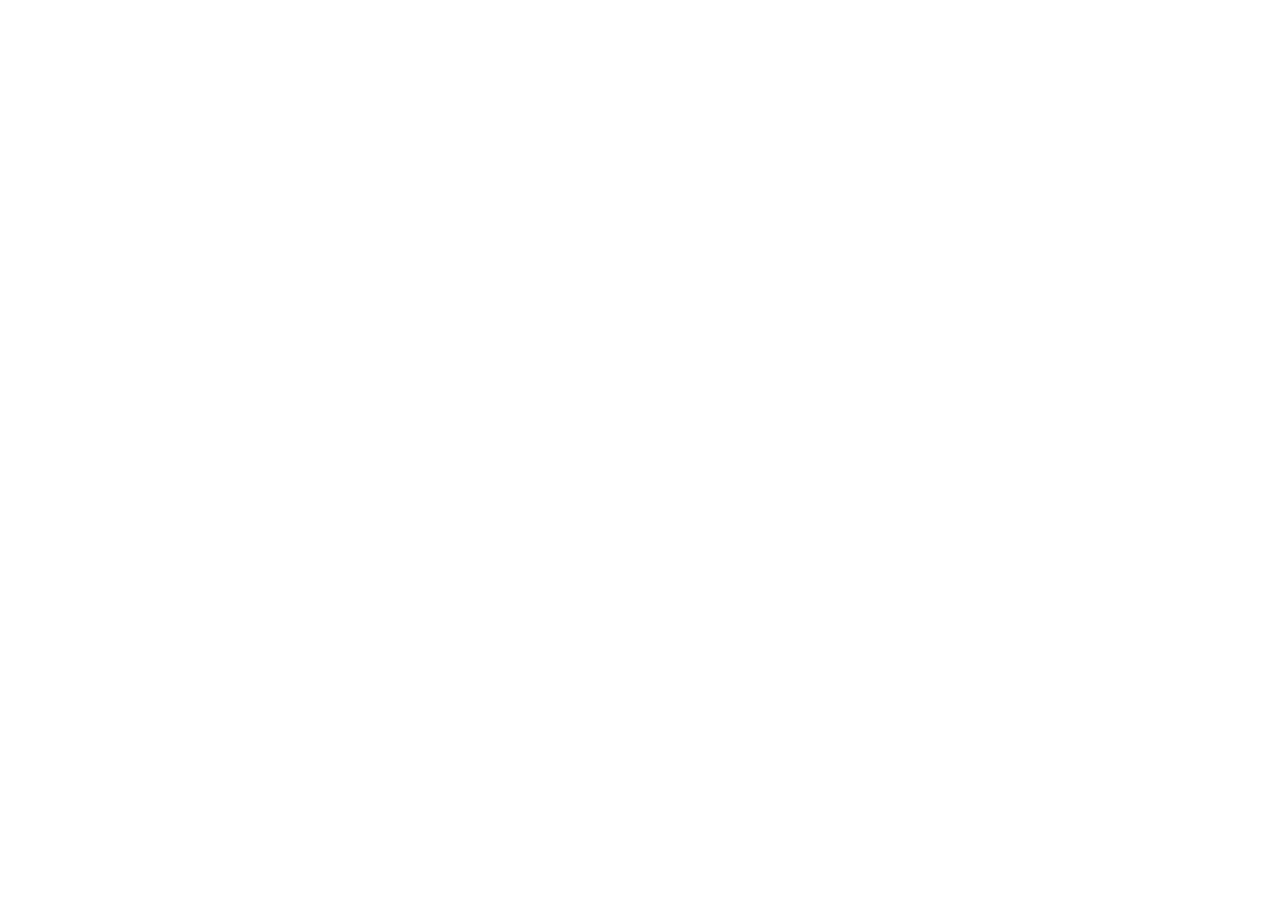
==== cdmx.html @ d6b6f7ba "feat: add pages places" ====
<!DOCTYPE html>
<html lang="es">
<head>
    <meta charset="UTF-8">
    <meta name="viewport" content="width=device-width, initial-scale=1.0">
    <title>Ciudad de México</title>
</head>
<body>
    
</body>
</html>
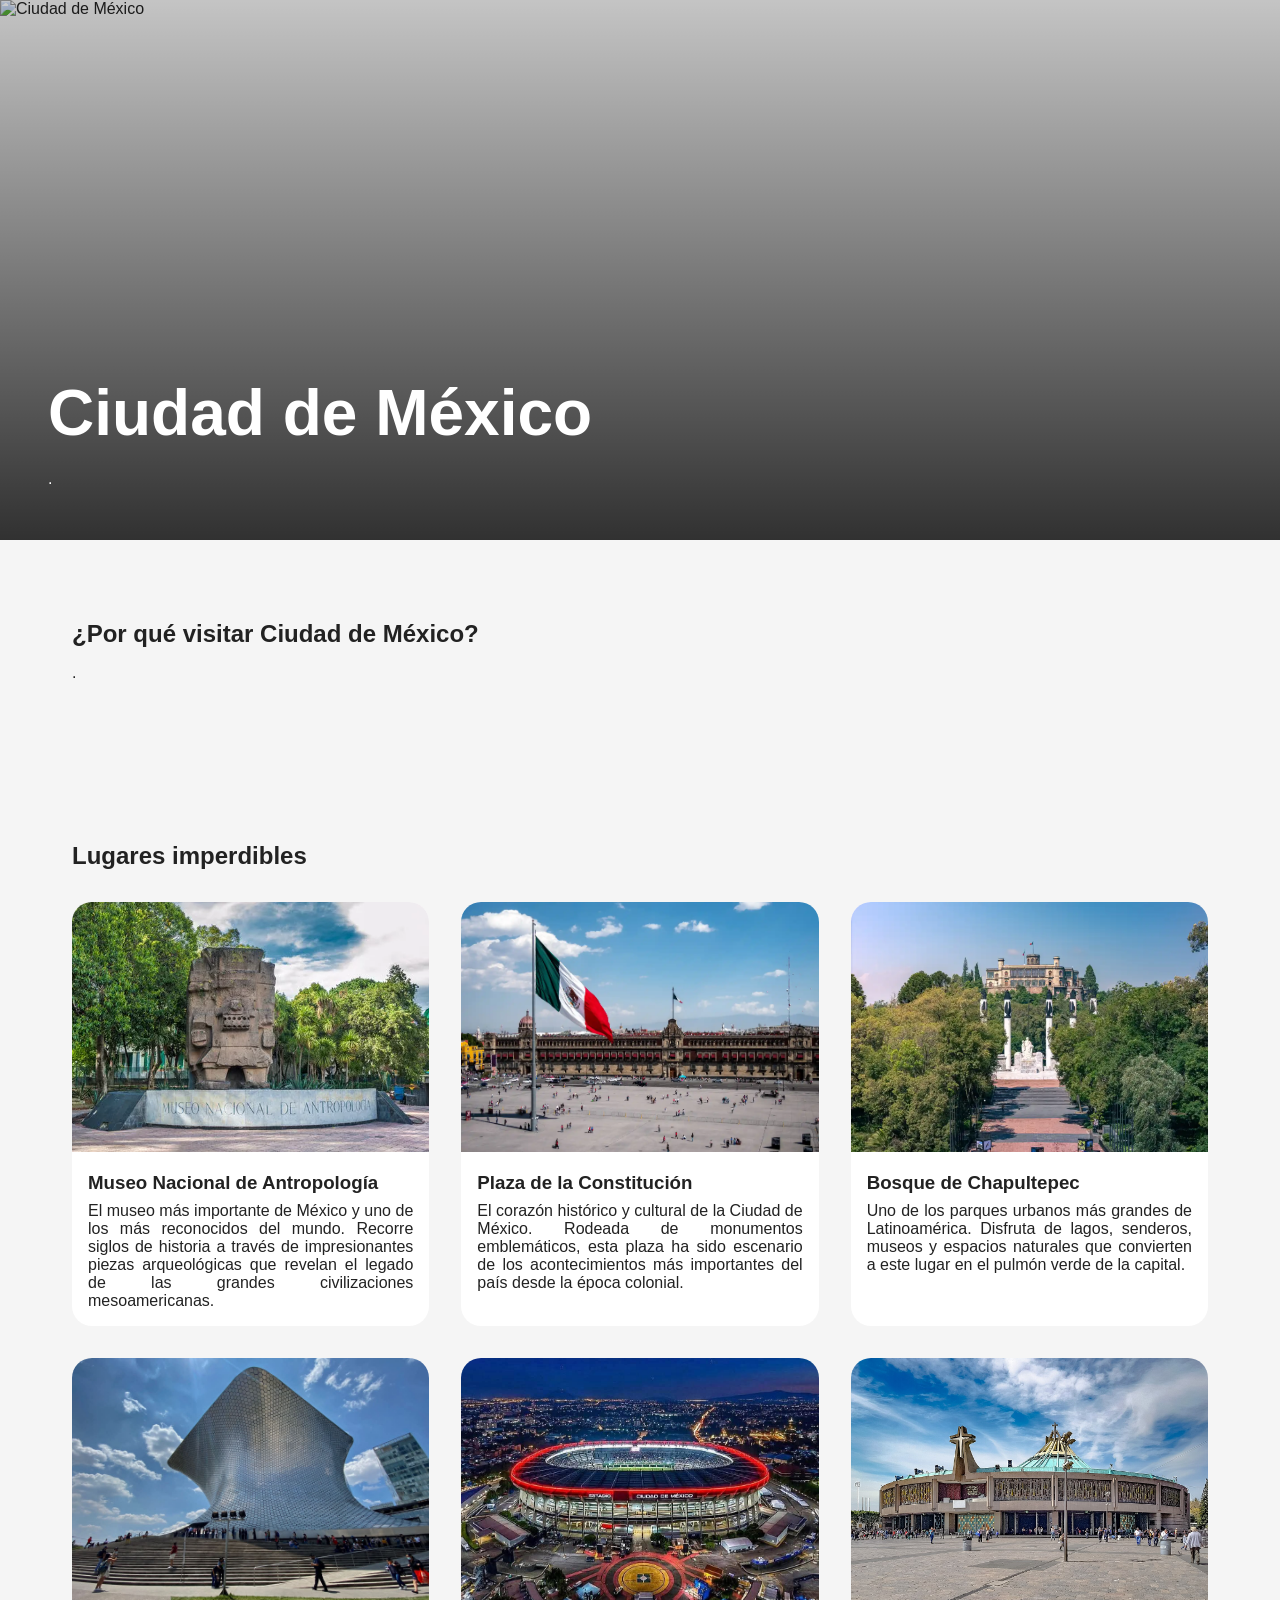
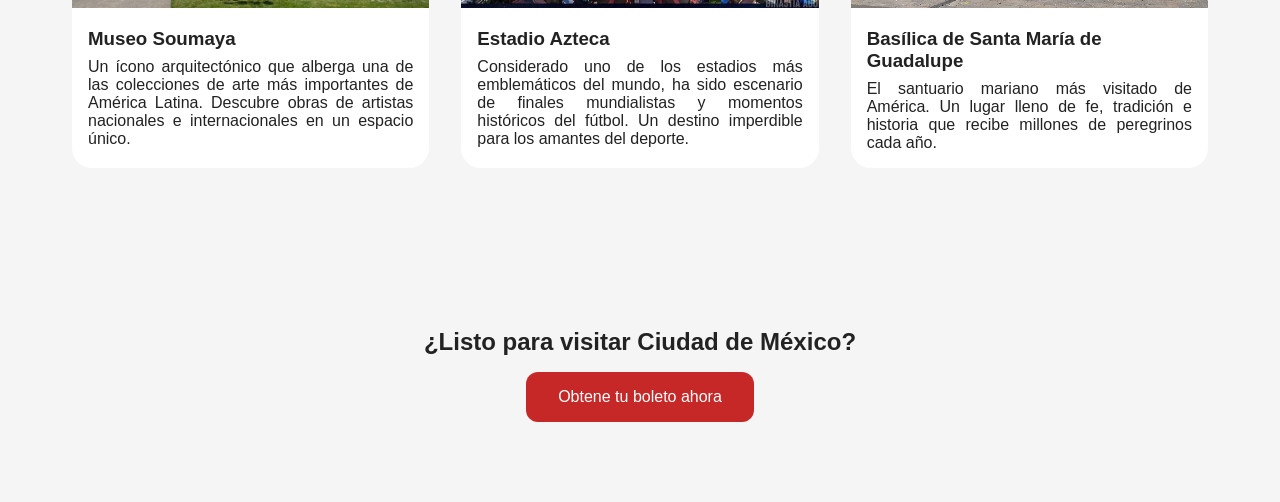
==== commit fee81d88: "feat: add tourist attraction cards for destination pages" ====
--- a/cdmx.html
+++ b/cdmx.html
@@ -3,9 +3,78 @@
 <head>
     <meta charset="UTF-8">
     <meta name="viewport" content="width=device-width, initial-scale=1.0">
-    <title>Ciudad de México</title>
+    <title>Viaja a Ciudad de México en Autobús | TER</title>
+    <link rel="stylesheet" href="destinos.css">
 </head>
 <body>
-    
+
+    <!-- HERO -->
+    <section class="hero">
+        <img src="../assets/destinos/cuautla/banner.jpg" alt="Ciudad de México">
+        <div class="hero-overlay">
+            <h1>Ciudad de México</h1>
+            <p>.</p>
+        </div>
+    </section>
+
+    <!-- INFORMACIÓN -->
+    <section class="destination-info">
+        <h2>¿Por qué visitar Ciudad de México?</h2>
+        <p>.</p>
+    </section>
+
+    <!-- LUGARES -->
+    <section class="places">
+        <h2>Lugares imperdibles</h2>
+        <p></p>
+        <div class="places-grid">
+            <article class="place-card">
+                <img src="/assets/museo-antropologia.jpg" alt="Museo Nacional de Antropología">
+                <h3>Museo Nacional de Antropología</h3>
+                <p>El museo más importante de México y uno de los más reconocidos del mundo. Recorre siglos de historia a través de impresionantes piezas arqueológicas 
+                    que revelan el legado de las grandes civilizaciones mesoamericanas.</p>
+            </article>
+
+            <article class="place-card">
+                <img src="/assets/plaza-de-la-constitucion.jpg" alt="Plaza de la Constitución">
+                <h3>Plaza de la Constitución</h3>
+                <p>El corazón histórico y cultural de la Ciudad de México. Rodeada de monumentos emblemáticos, esta plaza ha sido escenario de los acontecimientos 
+                    más importantes del país desde la época colonial.</p>
+            </article>
+
+            <article class="place-card">
+                <img src="/assets/bosque-chapultepec.jpg" alt="Bosque Chapultepec">
+                <h3>Bosque de Chapultepec</h3>
+                <p>Uno de los parques urbanos más grandes de Latinoamérica. Disfruta de lagos, senderos, museos y espacios naturales que convierten 
+                    a este lugar en el pulmón verde de la capital.</p>
+            </article>
+
+            <article class="place-card">
+                <img src="/assets/museo-soumaya.jpg" alt="Museo Soumaya">
+                <h3>Museo Soumaya</h3>
+                <p>Un ícono arquitectónico que alberga una de las colecciones de arte más importantes de América Latina. 
+                    Descubre obras de artistas nacionales e internacionales en un espacio único.</p>
+            </article>
+
+            <article class="place-card">
+                <img src="assets/estadio-azteca.jpg" alt="Estadio Azteca">
+                <h3>Estadio Azteca</h3>
+                <p>Considerado uno de los estadios más emblemáticos del mundo, ha sido escenario de finales mundialistas y momentos históricos del fútbol. 
+                    Un destino imperdible para los amantes del deporte.</p>
+            </article>
+
+            <article class="place-card">
+                <img src="assets/basilica.jpg" alt="Basílica de Santa María de Guadalupe">
+                <h3>Basílica de Santa María de Guadalupe</h3>
+                <p>El santuario mariano más visitado de América. Un lugar lleno de fe, tradición e historia que recibe millones de peregrinos cada año.</p>
+            </article>
+        </div>
+    </section>
+
+    <!-- CTA -->
+    <section class="cta">
+        <h2>¿Listo para visitar Ciudad de México?</h2>
+        <a href="index.html" class="btn-buy">Obtene tu boleto ahora</a>
+    </section>
 </body>
 </html>
--- a/destinos.css
+++ b/destinos.css
@@ -0,0 +1,108 @@
+*{
+    margin:0;
+    padding:0;
+    box-sizing:border-box;
+}
+
+body{
+    font-family: "Poppins", sans-serif;
+    background:#f5f5f5;
+    color:#222;
+}
+
+.hero{
+    position:relative;
+    height:60vh;
+}
+
+.hero img{
+    width:100%;
+    height:100%;
+    object-fit:cover;
+}
+
+.hero-overlay{
+    position:absolute;
+    inset:0;
+
+    display:flex;
+    flex-direction:column;
+    justify-content:flex-end;
+
+    padding:3rem;
+
+    background:linear-gradient(
+        to top,
+        rgba(0,0,0,.8),
+        rgba(0,0,0,.2)
+    );
+
+    color:white;
+}
+
+.hero-overlay h1{
+    font-size:4rem;
+}
+
+.hero-overlay p{
+    max-width:600px;
+    margin-top:1rem;
+    line-height:1.6;
+}
+
+.destination-info,
+.places,
+.cta{
+    max-width:1200px;
+    margin:auto;
+    padding:5rem 2rem;
+}
+
+.destination-info h2,
+.places h2{
+    margin-bottom:1rem;
+}
+
+.places-grid{
+    display:grid;
+    grid-template-columns:repeat(auto-fit,minmax(300px,1fr));
+    gap:2rem;
+    margin-top:2rem;
+}
+
+.place-card{
+    background:white;
+    border-radius:20px;
+    overflow:hidden;
+}
+
+.place-card img{
+    width:100%;
+    height:250px;
+    object-fit:cover;
+}
+
+.place-card h3{
+    padding:1rem 1rem .5rem;
+}
+
+.place-card p{
+    padding:0 1rem 1rem;
+    text-align: justify;
+}
+
+.cta{
+    text-align:center;
+}
+
+.btn-buy{
+    display:inline-block;
+    margin-top:1rem;
+    padding:1rem 2rem;
+
+    background:#C62828;
+    color:white;
+    text-decoration:none;
+
+    border-radius:12px;
+}
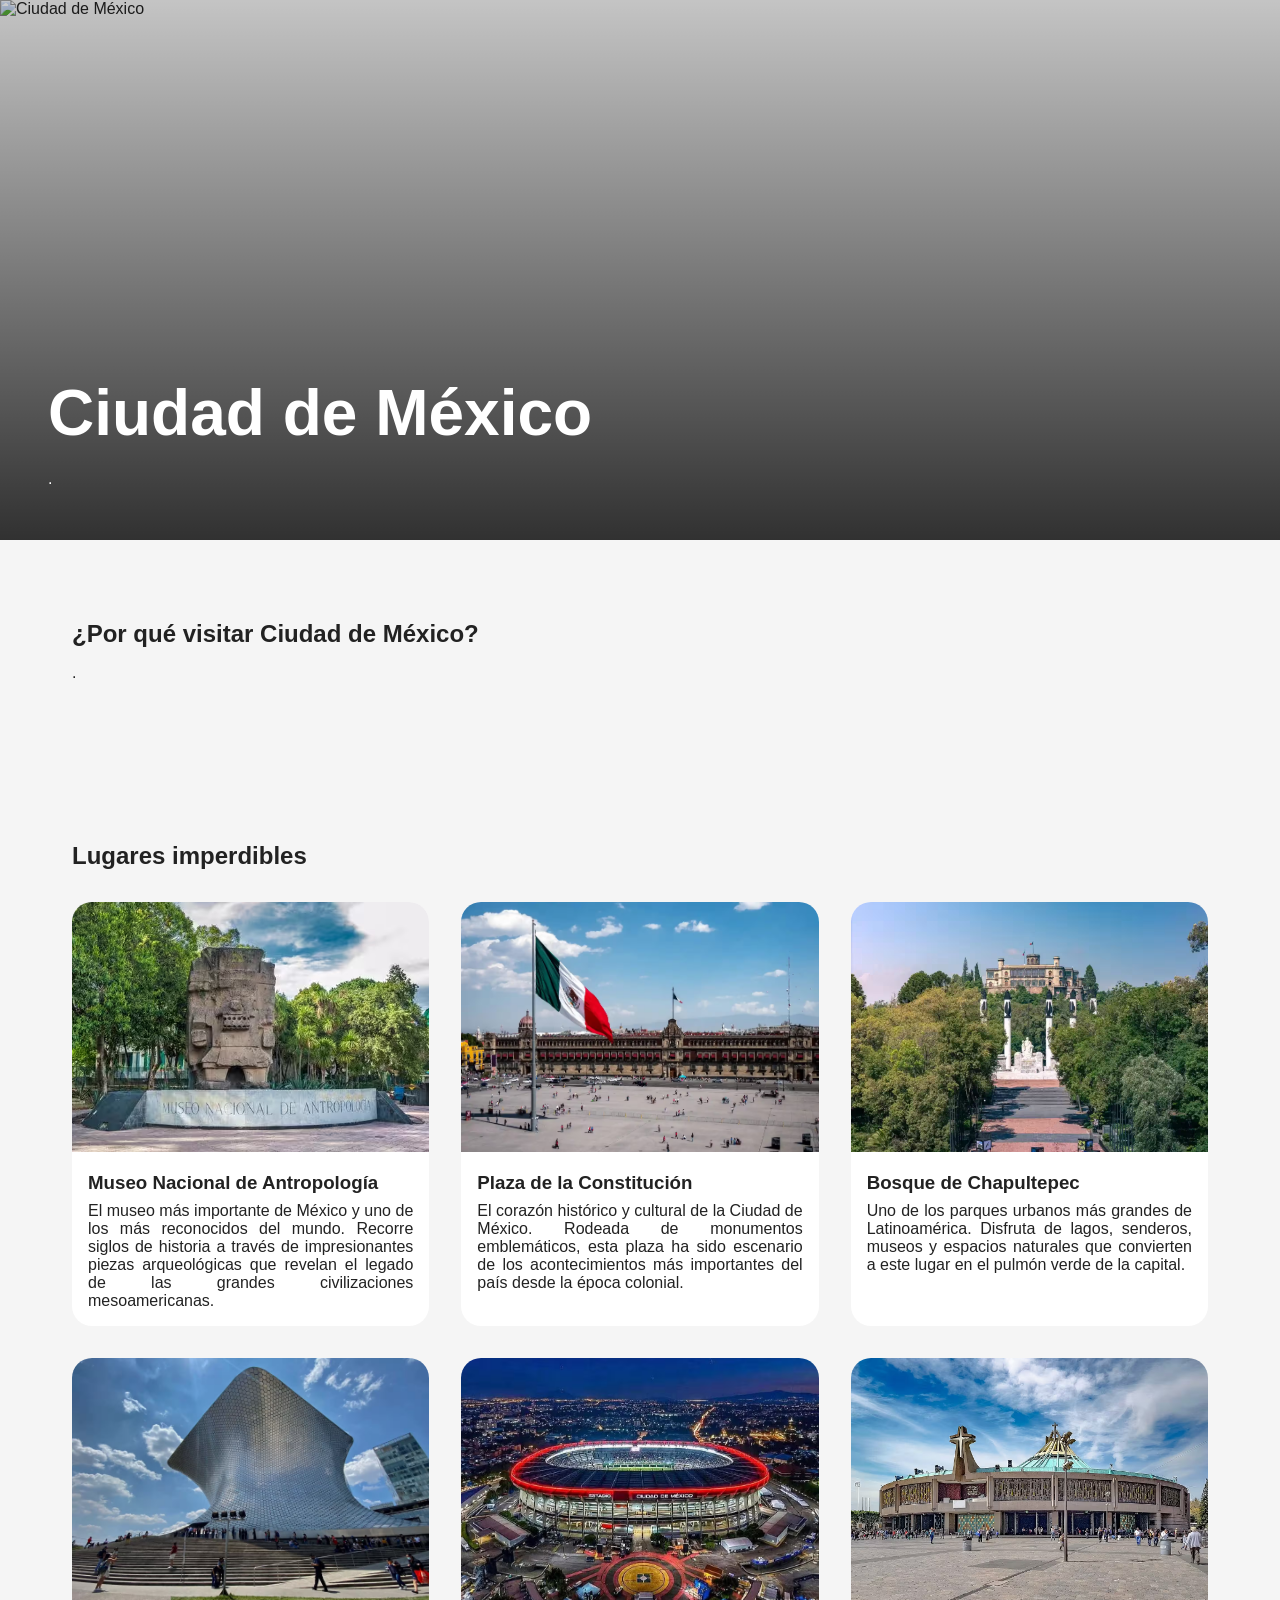
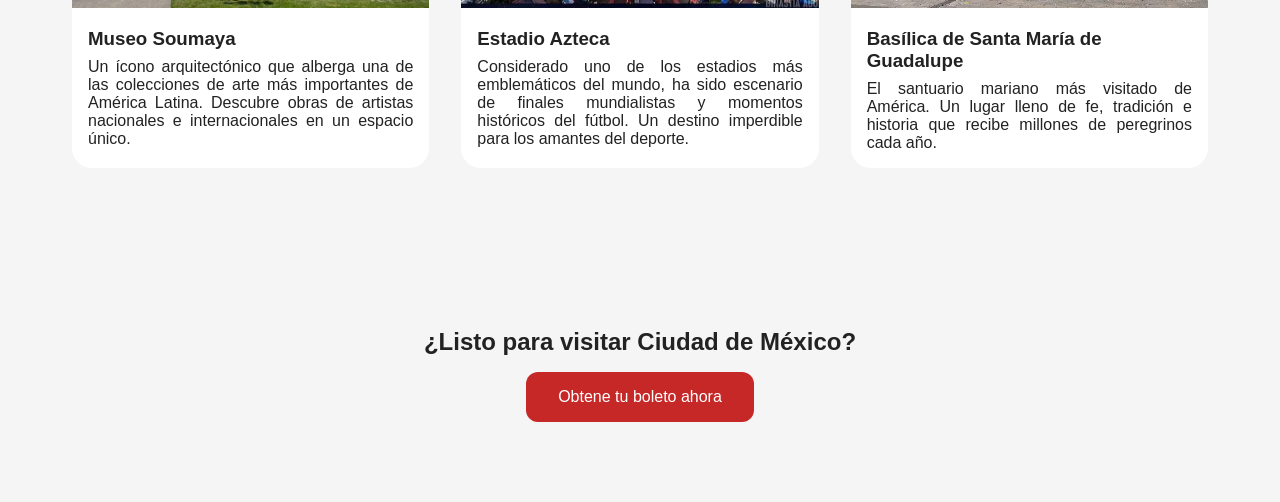
==== commit a9af073c: "feat: add tourist attraction cards for destination pages" ====
--- a/cdmx.html
+++ b/cdmx.html
@@ -29,42 +29,42 @@
         <p></p>
         <div class="places-grid">
             <article class="place-card">
-                <img src="/assets/museo-antropologia.jpg" alt="Museo Nacional de Antropología">
+                <img src="/assets/museo-antropologia.avif" alt="Museo Nacional de Antropología">
                 <h3>Museo Nacional de Antropología</h3>
                 <p>El museo más importante de México y uno de los más reconocidos del mundo. Recorre siglos de historia a través de impresionantes piezas arqueológicas 
                     que revelan el legado de las grandes civilizaciones mesoamericanas.</p>
             </article>
 
             <article class="place-card">
-                <img src="/assets/plaza-de-la-constitucion.jpg" alt="Plaza de la Constitución">
+                <img src="/assets/plaza-de-la-constitucion.avif" alt="Plaza de la Constitución">
                 <h3>Plaza de la Constitución</h3>
                 <p>El corazón histórico y cultural de la Ciudad de México. Rodeada de monumentos emblemáticos, esta plaza ha sido escenario de los acontecimientos 
                     más importantes del país desde la época colonial.</p>
             </article>
 
             <article class="place-card">
-                <img src="/assets/bosque-chapultepec.jpg" alt="Bosque Chapultepec">
+                <img src="/assets/bosque-chapultepec.avif" alt="Bosque Chapultepec">
                 <h3>Bosque de Chapultepec</h3>
                 <p>Uno de los parques urbanos más grandes de Latinoamérica. Disfruta de lagos, senderos, museos y espacios naturales que convierten 
                     a este lugar en el pulmón verde de la capital.</p>
             </article>
 
             <article class="place-card">
-                <img src="/assets/museo-soumaya.jpg" alt="Museo Soumaya">
+                <img src="/assets/museo-soumaya.avif" alt="Museo Soumaya">
                 <h3>Museo Soumaya</h3>
                 <p>Un ícono arquitectónico que alberga una de las colecciones de arte más importantes de América Latina. 
                     Descubre obras de artistas nacionales e internacionales en un espacio único.</p>
             </article>
 
             <article class="place-card">
-                <img src="assets/estadio-azteca.jpg" alt="Estadio Azteca">
+                <img src="assets/estadio-azteca.avif" alt="Estadio Azteca">
                 <h3>Estadio Azteca</h3>
                 <p>Considerado uno de los estadios más emblemáticos del mundo, ha sido escenario de finales mundialistas y momentos históricos del fútbol. 
                     Un destino imperdible para los amantes del deporte.</p>
             </article>
 
             <article class="place-card">
-                <img src="assets/basilica.jpg" alt="Basílica de Santa María de Guadalupe">
+                <img src="assets/basilica.avif" alt="Basílica de Santa María de Guadalupe">
                 <h3>Basílica de Santa María de Guadalupe</h3>
                 <p>El santuario mariano más visitado de América. Un lugar lleno de fe, tradición e historia que recibe millones de peregrinos cada año.</p>
             </article>
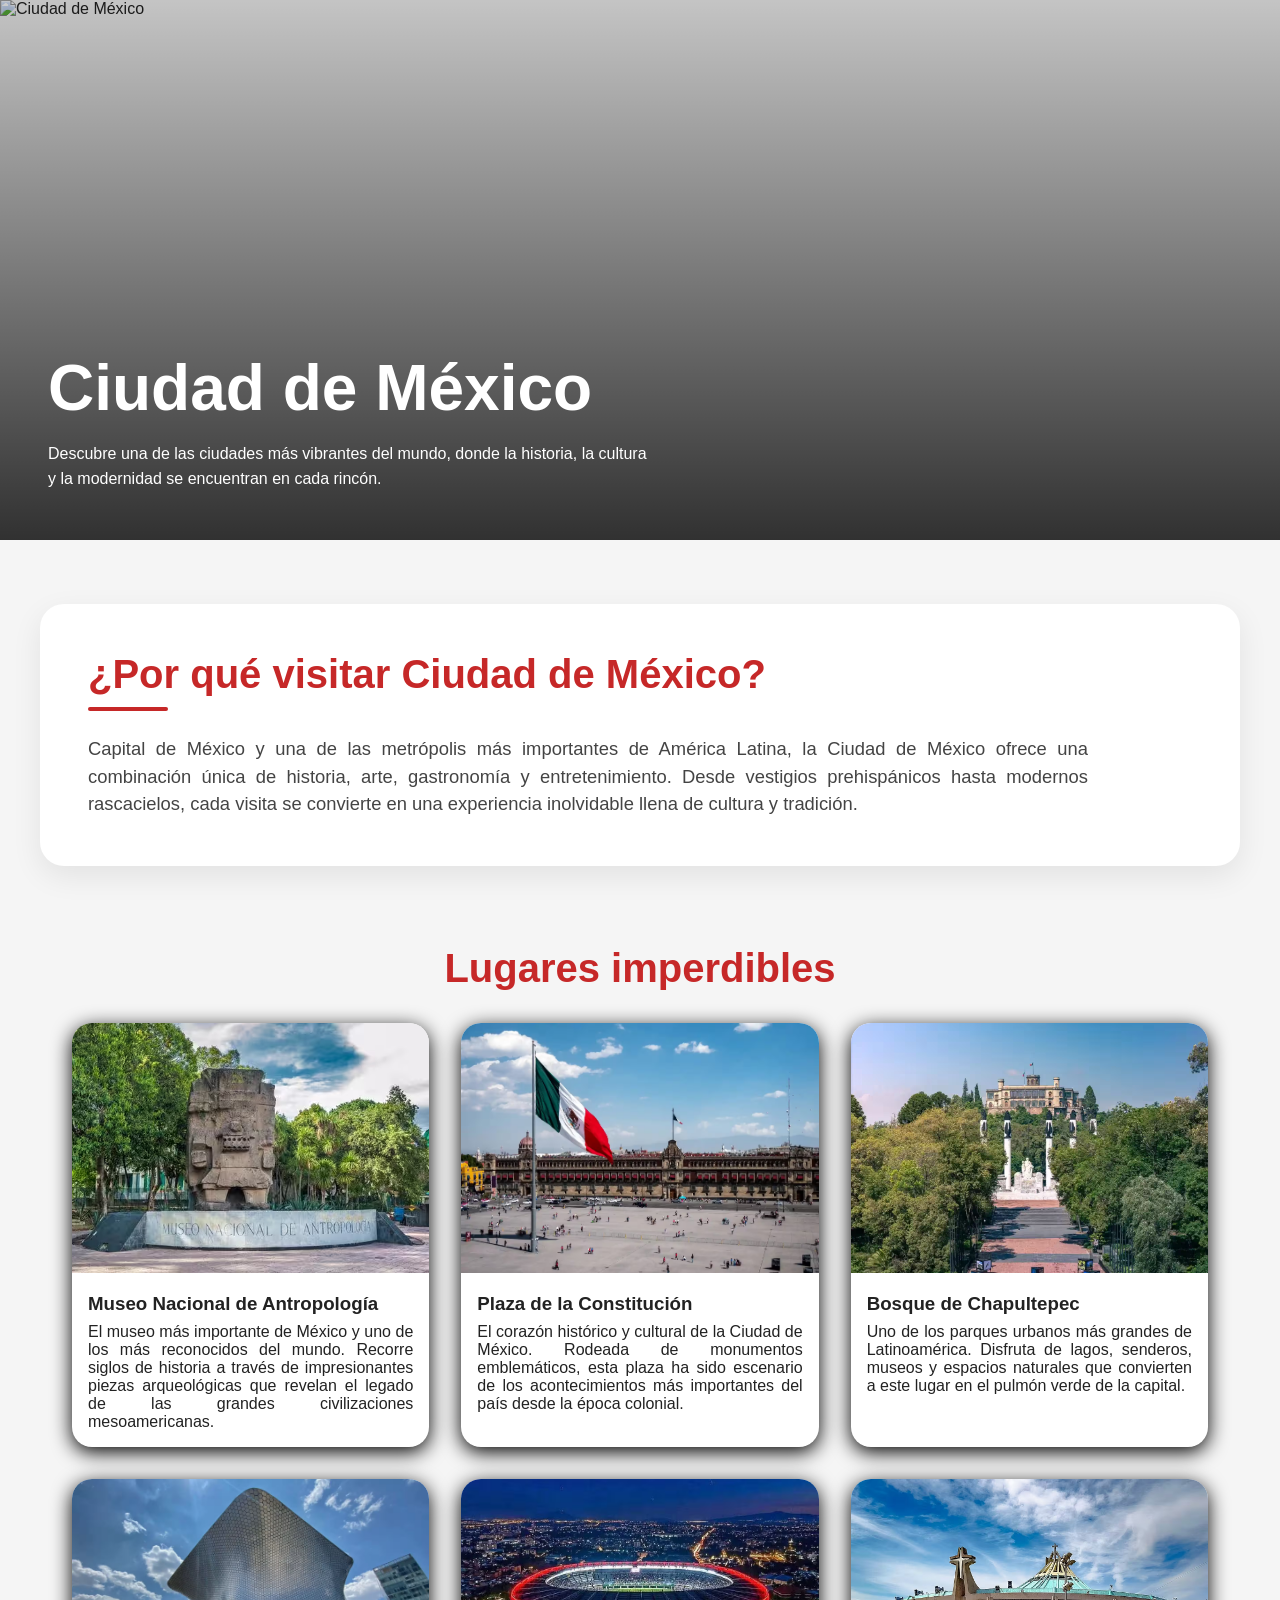
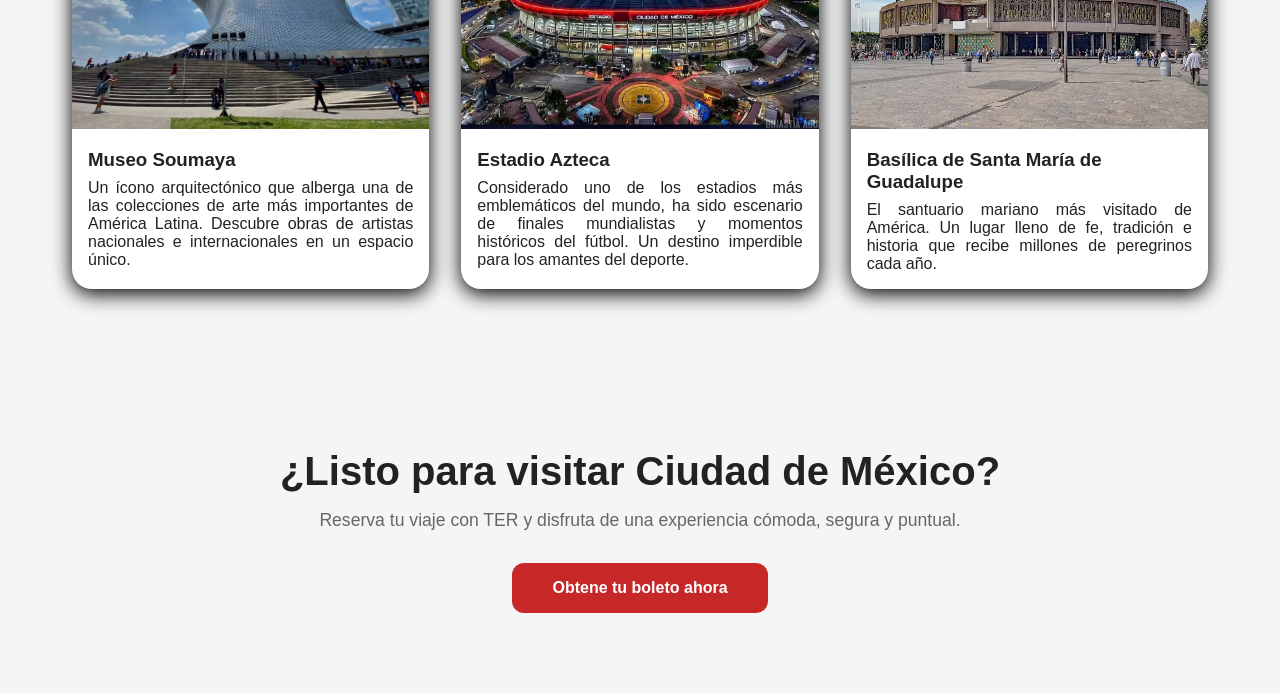
==== commit 084b384e: "feat: improve destination pages layout and visual design" ====
--- a/cdmx.html
+++ b/cdmx.html
@@ -13,20 +13,21 @@
         <img src="../assets/destinos/cuautla/banner.jpg" alt="Ciudad de México">
         <div class="hero-overlay">
             <h1>Ciudad de México</h1>
-            <p>.</p>
+            <p>Descubre una de las ciudades más vibrantes del mundo, donde la historia, la cultura y la modernidad se encuentran en cada rincón.</p>
         </div>
     </section>
 
     <!-- INFORMACIÓN -->
     <section class="destination-info">
         <h2>¿Por qué visitar Ciudad de México?</h2>
-        <p>.</p>
+        <p>Capital de México y una de las metrópolis más importantes de América Latina, la Ciudad de México ofrece una combinación única de historia, arte, 
+            gastronomía y entretenimiento. Desde vestigios prehispánicos hasta modernos rascacielos, cada visita se convierte en una experiencia inolvidable 
+            llena de cultura y tradición.</p>
     </section>
 
     <!-- LUGARES -->
     <section class="places">
         <h2>Lugares imperdibles</h2>
-        <p></p>
         <div class="places-grid">
             <article class="place-card">
                 <img src="/assets/museo-antropologia.avif" alt="Museo Nacional de Antropología">
@@ -74,6 +75,7 @@
     <!-- CTA -->
     <section class="cta">
         <h2>¿Listo para visitar Ciudad de México?</h2>
+        <p>Reserva tu viaje con TER y disfruta de una experiencia cómoda, segura y puntual.</p>
         <a href="index.html" class="btn-buy">Obtene tu boleto ahora</a>
     </section>
 </body>
--- a/destinos.css
+++ b/destinos.css
@@ -50,6 +50,14 @@
     line-height:1.6;
 }
 
+.destination-info p{
+    font-size:1.15rem;
+    line-height: 1.5;
+    color: #444;
+    max-width: 1000px;
+    text-align: justify;
+}
+
 .destination-info,
 .places,
 .cta{
@@ -58,9 +66,36 @@
     padding:5rem 2rem;
 }
 
-.destination-info h2,
+.destination-info{
+    background:white;
+    border-radius:24px;
+    padding:3rem;
+    margin-top:4rem;
+    box-shadow:0 10px 30px rgba(0,0,0,.08);
+}
+
+.destination-info h2{
+    color:#C62828;
+    font-size: 2.5rem;
+    margin-bottom:1.5rem;
+    position: relative;
+}
+
+.destination-info h2::after{
+    content: "";
+    display: block;
+    width: 80px;
+    height: 4px;
+    background: #C62828;
+    margin-top: 10px;
+    border-radius: 20px;
+}
+
 .places h2{
-    margin-bottom:1rem;
+    color:#C62828;
+    text-align: center;
+    font-size: 2.5rem;
+    margin-bottom: 1rem;
 }
 
 .places-grid{
@@ -74,6 +109,13 @@
     background:white;
     border-radius:20px;
     overflow:hidden;
+    transition:.3s ease;
+    box-shadow: 0 5px 20px rgba(0, 0, 0, 08);
+}
+
+.place-card:hover{
+    transform:translateY(-8px);
+    box-shadow:0 15px 30px rgba(0,0,0,.15);
 }
 
 .place-card img{
@@ -95,14 +137,29 @@
     text-align:center;
 }
 
+.cta h2{
+    font-size:2.5rem;
+    margin-bottom:1rem;
+}
+
+.cta p{
+    color:#666;
+    font-size:1.1rem;
+    margin-bottom:2rem;
+}
+
 .btn-buy{
     display:inline-block;
-    margin-top:1rem;
-    padding:1rem 2rem;
-
+    padding:1rem 2.5rem;
     background:#C62828;
     color:white;
     text-decoration:none;
+    border-radius:12px;
+    font-weight:600;
+    transition:.3s ease;
+}
 
-    border-radius:12px;
+.btn-buy:hover{
+    background:#a91f1f;
+    transform:translateY(-2px);
 }
